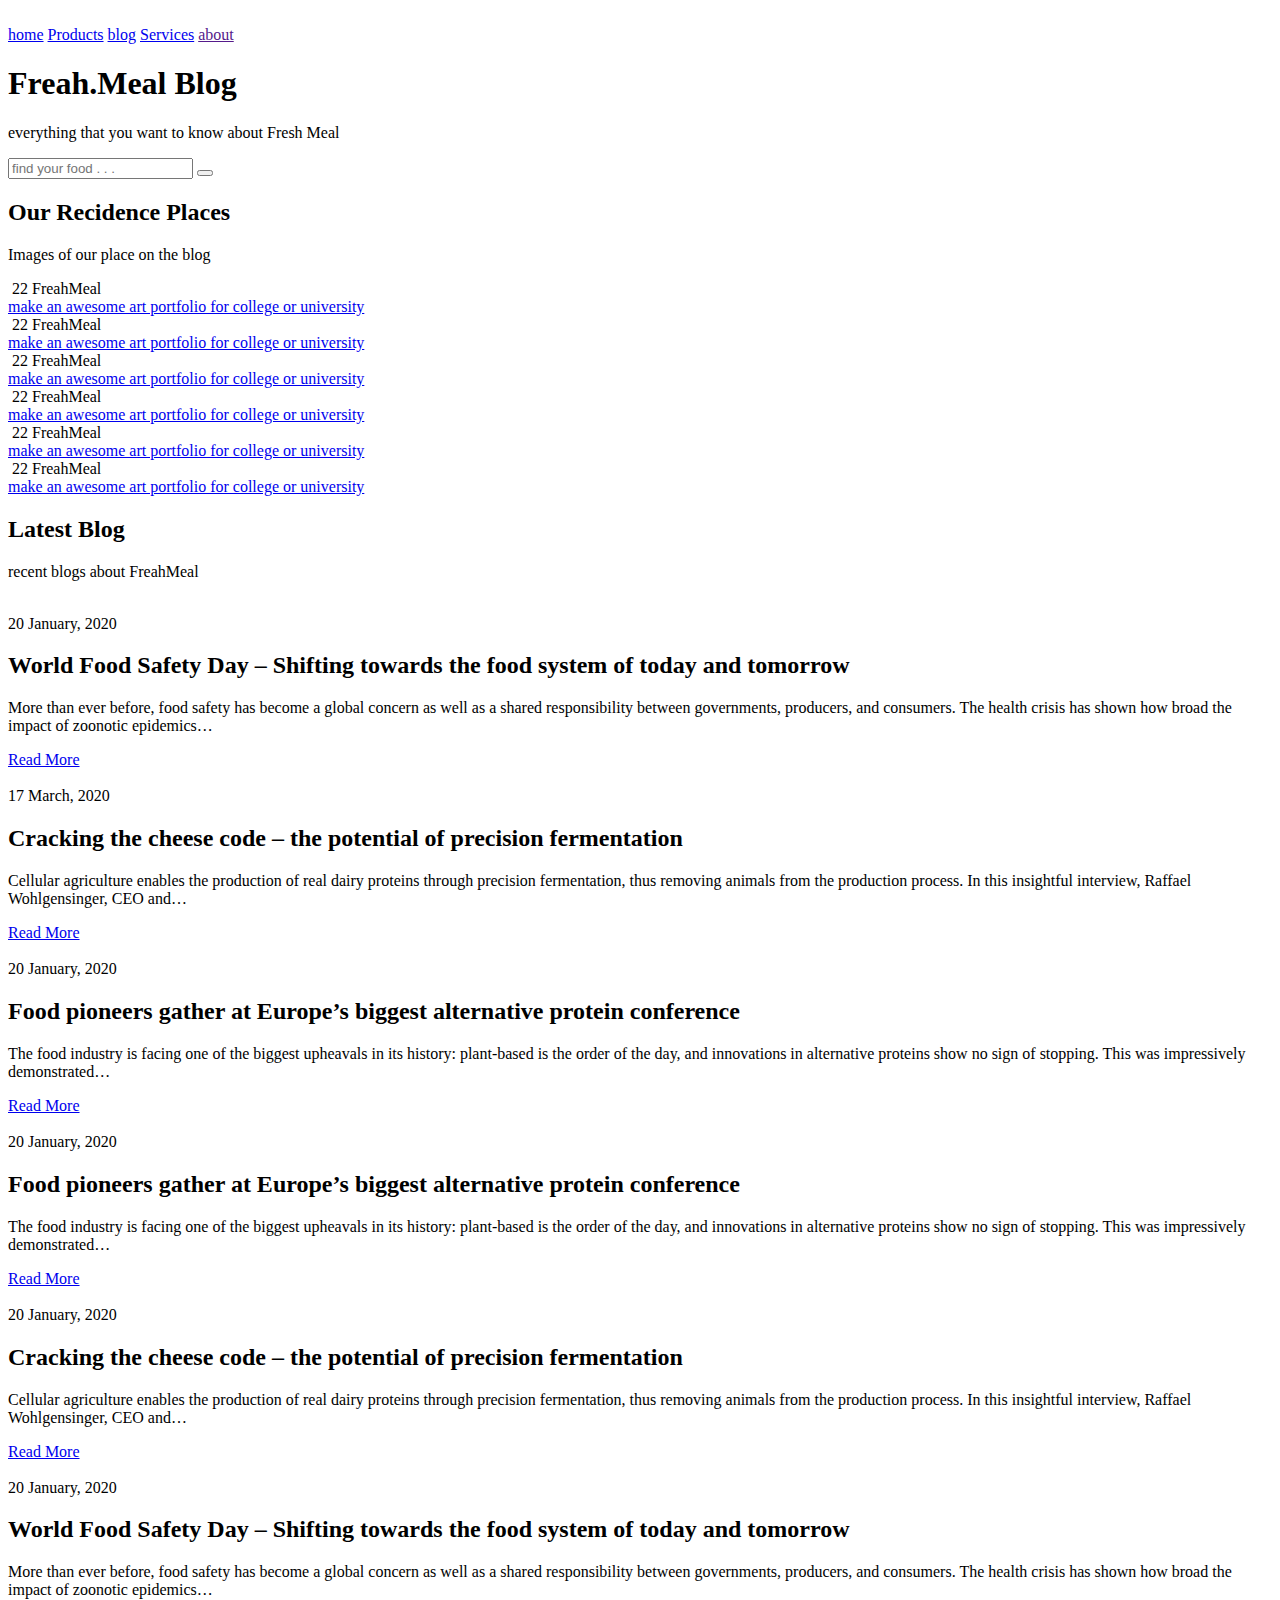
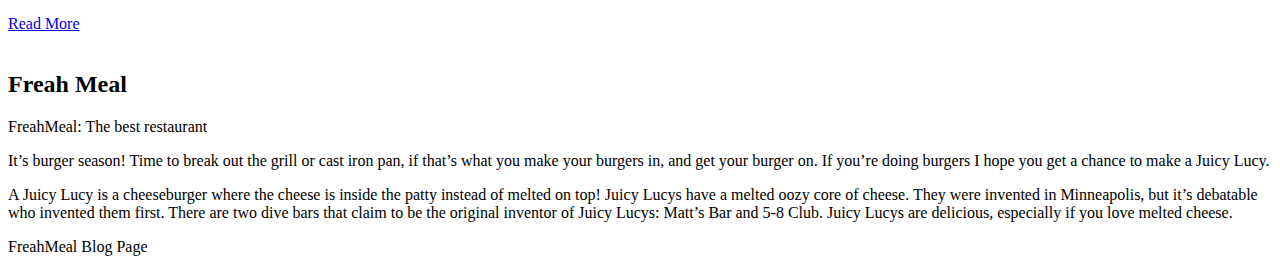
==== blog/index.html @ 732c4c10 "first" ====
<!DOCTYPE html>
<html>

<head>
  <meta charset="utf-8">
  <meta http-equiv="X-UA-Compatible" content="IE=edge">
  <title>FreshMeal Blog</title>
  <meta name="viewport" content="width=device-width, initial-scale=1">
  <!-- Font awesome icon -->
  <link rel="stylesheet" href="https://cdnjs.cloudflare.com/ajax/libs/font-awesome/5.15.1/css/all.min.css"
    integrity="sha512-+4zCK9k+qNFUR5X+cKL9EIR+ZOhtIloNl9GIKS57V1MyNsYpYcUrUeQc9vNfzsWfV28IaLL3i96P9sdNyeRssA=="
    crossorigin="anonymous" />
  <link rel="stylesheet" href="blog/style.css">
</head>

<body>

  <!-- header -->
  <header>
    <nav class="navbar">
      <div class="container">
        <a href="index.html" class="navbar-brand"><img src="icons/logo.svg" alt="" srcset=""></a>
        <div class="navbar-nav">
          <a href="index.html">home</a>
          <a href="Products/index.html">Products</a>
          <a href="blog/index.html">blog</a>
          <a href="sevices/index.html" class="active">Services</a>
          <a href="">about</a>
        </div>
      </div>
    </nav>
    <div class="banner">
      <div class="container">
        <h1 class="banner-title">
          <span>Freah.</span>Meal Blog
        </h1>
        <p>everything that you want to know about Fresh Meal</p>
        <form>
          <input type="text" class="search-input" placeholder="find your food . . .">
          <button type="submit" class="search-btn">
            <i class="fas fa-search"></i>
          </button>
        </form>
      </div>
    </div>
  </header>
  <!-- end of header -->

  <!-- design -->
  <section class="design" id="design">
    <div class="container">
      <div class="title">
        <h2>Our Recidence Places</h2>
        <p>Images of our place on the blog</p>
      </div>

      <div class="design-content">
        <!-- item -->
        <div class="design-item">
          <div class="design-img">
            <img src="Gallery/images/G1 (1)-min.jpg" alt="">
            <span><i class="far fa-heart"></i> 22</span>
            <span>FreahMeal</span>
          </div>
          <div class="design-title">
            <a href="#">make an awesome art portfolio for college or university</a>
          </div>
        </div>
        <!-- end of item -->
        <!-- item -->
        <div class="design-item">
          <div class="design-img">
            <img src="Gallery/images/G1 (2)-min.jpg" alt="">
            <span><i class="far fa-heart"></i> 22</span>
            <span>FreahMeal</span>
          </div>
          <div class="design-title">
            <a href="#">make an awesome art portfolio for college or university</a>
          </div>
        </div>
        <!-- end of item -->
        <!-- item -->
        <div class="design-item">
          <div class="design-img">
            <img src="Gallery/images/G1 (7)-min.jpg" alt="">
            <span><i class="far fa-heart"></i> 22</span>
            <span>FreahMeal</span>
          </div>
          <div class="design-title">
            <a href="#">make an awesome art portfolio for college or university</a>
          </div>
        </div>
        <!-- end of item -->
        <!-- item -->
        <div class="design-item">
          <div class="design-img">
            <img src="Gallery/images/G1 (3)-min.jpg" alt="">
            <span><i class="far fa-heart"></i> 22</span>
            <span>FreahMeal</span>
          </div>
          <div class="design-title">
            <a href="#">make an awesome art portfolio for college or university</a>
          </div>
        </div>
        <!-- end of item -->
        <!-- item -->
        <div class="design-item">
          <div class="design-img">
            <img src="Gallery/images/G1 (4)-min.jpg" alt="">
            <span><i class="far fa-heart"></i> 22</span>
            <span>FreahMeal</span>
          </div>
          <div class="design-title">
            <a href="#">make an awesome art portfolio for college or university</a>
          </div>
        </div>
        <!-- end of item -->
        <!-- item -->
        <div class="design-item">
          <div class="design-img">
            <img src="Gallery/images/G1 (5)-min.jpg" alt="">
            <span><i class="far fa-heart"></i> 22</span>
            <span>FreahMeal</span>
          </div>
          <div class="design-title">
            <a href="#">make an awesome art portfolio for college or university</a>
          </div>
        </div>
        <!-- end of item -->
      </div>
    </div>
  </section>
  <!-- end of design -->


  <!-- blog -->
  <section class="blog" id="blog">
    <div class="container">
      <div class="title">
        <h2>Latest Blog</h2>
        <p>recent blogs about FreahMeal</p>
      </div>
      <div class="blog-content">
        <!-- item -->
        <div class="blog-item">
          <div class="blog-img">
            <img src="blog/images/1 (1).jpg" alt="">
            <span><i class="far fa-heart"></i></span>
          </div>
          <div class="blog-text">
            <span>20 January, 2020</span>
            <h2>World Food Safety Day – Shifting towards the food system of today and tomorrow</h2>
            <p>
              More than ever before, food safety has become a global concern as well as a shared responsibility between governments, producers, and consumers. The health crisis has shown how broad the impact of zoonotic epidemics…</p>
            <a href="#">Read More</a>
          </div>
        </div>
        <!-- end of item -->
        <!-- item -->
        <div class="blog-item">
          <div class="blog-img">
            <img src="blog/images/1 (2).jpg" alt="">
            <span><i class="far fa-heart"></i></span>
          </div>
          <div class="blog-text">
            <span>17 March, 2020</span>
            <h2>Cracking the cheese code – the potential of precision fermentation</h2>
            <p>
              Cellular agriculture enables the production of real dairy proteins through precision fermentation, thus removing animals from the production process. In this insightful interview, Raffael Wohlgensinger, CEO and…</p>
            <a href="#">Read More</a>
          </div>
        </div>
        <!-- end of item -->
        <!-- item -->
        <div class="blog-item">
          <div class="blog-img">
            <img src="blog/images/1 (3).jpg" alt="">
            <span><i class="far fa-heart"></i></span>
          </div>
          <div class="blog-text">
            <span>20 January, 2020</span>
            <h2> Food pioneers gather at Europe’s biggest alternative protein conference</h2>
            <p>
              The food industry is facing one of the biggest upheavals in its history: plant-based is the order of the day, and innovations in alternative proteins show no sign of stopping. This was impressively demonstrated…</p>
            <a href="#">Read More</a>
          </div>
        </div>
        <!-- end of item -->
        <!-- item -->
        <div class="blog-item">
          <div class="blog-img">
            <img src="blog/images/1 (4).jpg" alt="">
            <span><i class="far fa-heart"></i></span>
          </div>
          <div class="blog-text">
            <span>20 January, 2020</span>
            <h2> Food pioneers gather at Europe’s biggest alternative protein conference</h2>
            <p>
              The food industry is facing one of the biggest upheavals in its history: plant-based is the order of the day, and innovations in alternative proteins show no sign of stopping. This was impressively demonstrated…</p>
            <a href="#">Read More</a>
          </div>
        </div>
        <!-- end of item -->
        <!-- item -->
        <div class="blog-item">
          <div class="blog-img">
            <img src="blog/images/1 (5).jpg" alt="">
            <span><i class="far fa-heart"></i></span>
          </div>
          <div class="blog-text">
            <span>20 January, 2020</span>
            <h2>Cracking the cheese code – the potential of precision fermentation</h2>
            <p>
              Cellular agriculture enables the production of real dairy proteins through precision fermentation, thus removing animals from the production process. In this insightful interview, Raffael Wohlgensinger, CEO and…</p>
            <a href="#">Read More</a>
          </div>
        </div>
        <!-- end of item -->
        <!-- item -->
        <div class="blog-item">
          <div class="blog-img">
            <img src="blog/images/1 (6).jpg" alt="">
            <span><i class="far fa-heart"></i></span>
          </div>
          <div class="blog-text">
            <span>20 January, 2020</span>
            <h2>World Food Safety Day – Shifting towards the food system of today and tomorrow</h2>
            <p>
              More than ever before, food safety has become a global concern as well as a shared responsibility between governments, producers, and consumers. The health crisis has shown how broad the impact of zoonotic epidemics…</p>
            <a href="#">Read More</a>
          </div>
        </div>
        <!-- end of item -->
      </div>
    </div>
  </section>
  <!-- end of blog -->

  <!-- about -->
  <section class="about" id="about">
    <div class="container">
      <div class="about-content">
        <div>
          <img src="blog/images/2.jpg" alt="">
        </div>
        <div class="about-text">
          <div class="title">
            <h2>Freah Meal</h2>
            <p>FreahMeal: The best restaurant </p>
          </div>
          <p>It’s burger season! Time to break out the grill or cast iron pan, if that’s what you make your burgers in, and get your burger on. If you’re doing burgers I hope you get a chance to make a Juicy Lucy.</p>
          <p>A Juicy Lucy is a cheeseburger where the cheese is inside the patty instead of melted on top! Juicy Lucys have a melted oozy core of cheese. They were invented in Minneapolis, but it’s debatable who invented them first. There are two dive bars that claim to be the original inventor of Juicy Lucys: Matt’s Bar and 5-8 Club. Juicy Lucys are delicious, especially if you love melted cheese.</p>
        </div>
      </div>
    </div>
  </section>
  <!-- end of about -->

  <!-- footer -->
  <footer>
    <div class="social-links">
      <a href="#"><i class="fab fa-facebook-f"></i></a>
      <a href="#"><i class="fab fa-twitter"></i></a>
      <a href="#"><i class="fab fa-instagram"></i></a>
      <a href="#"><i class="fab fa-pinterest"></i></a>
    </div>
    <span>FreahMeal Blog Page</span>
  </footer>
  <!-- end of footer -->


</body>

</html>
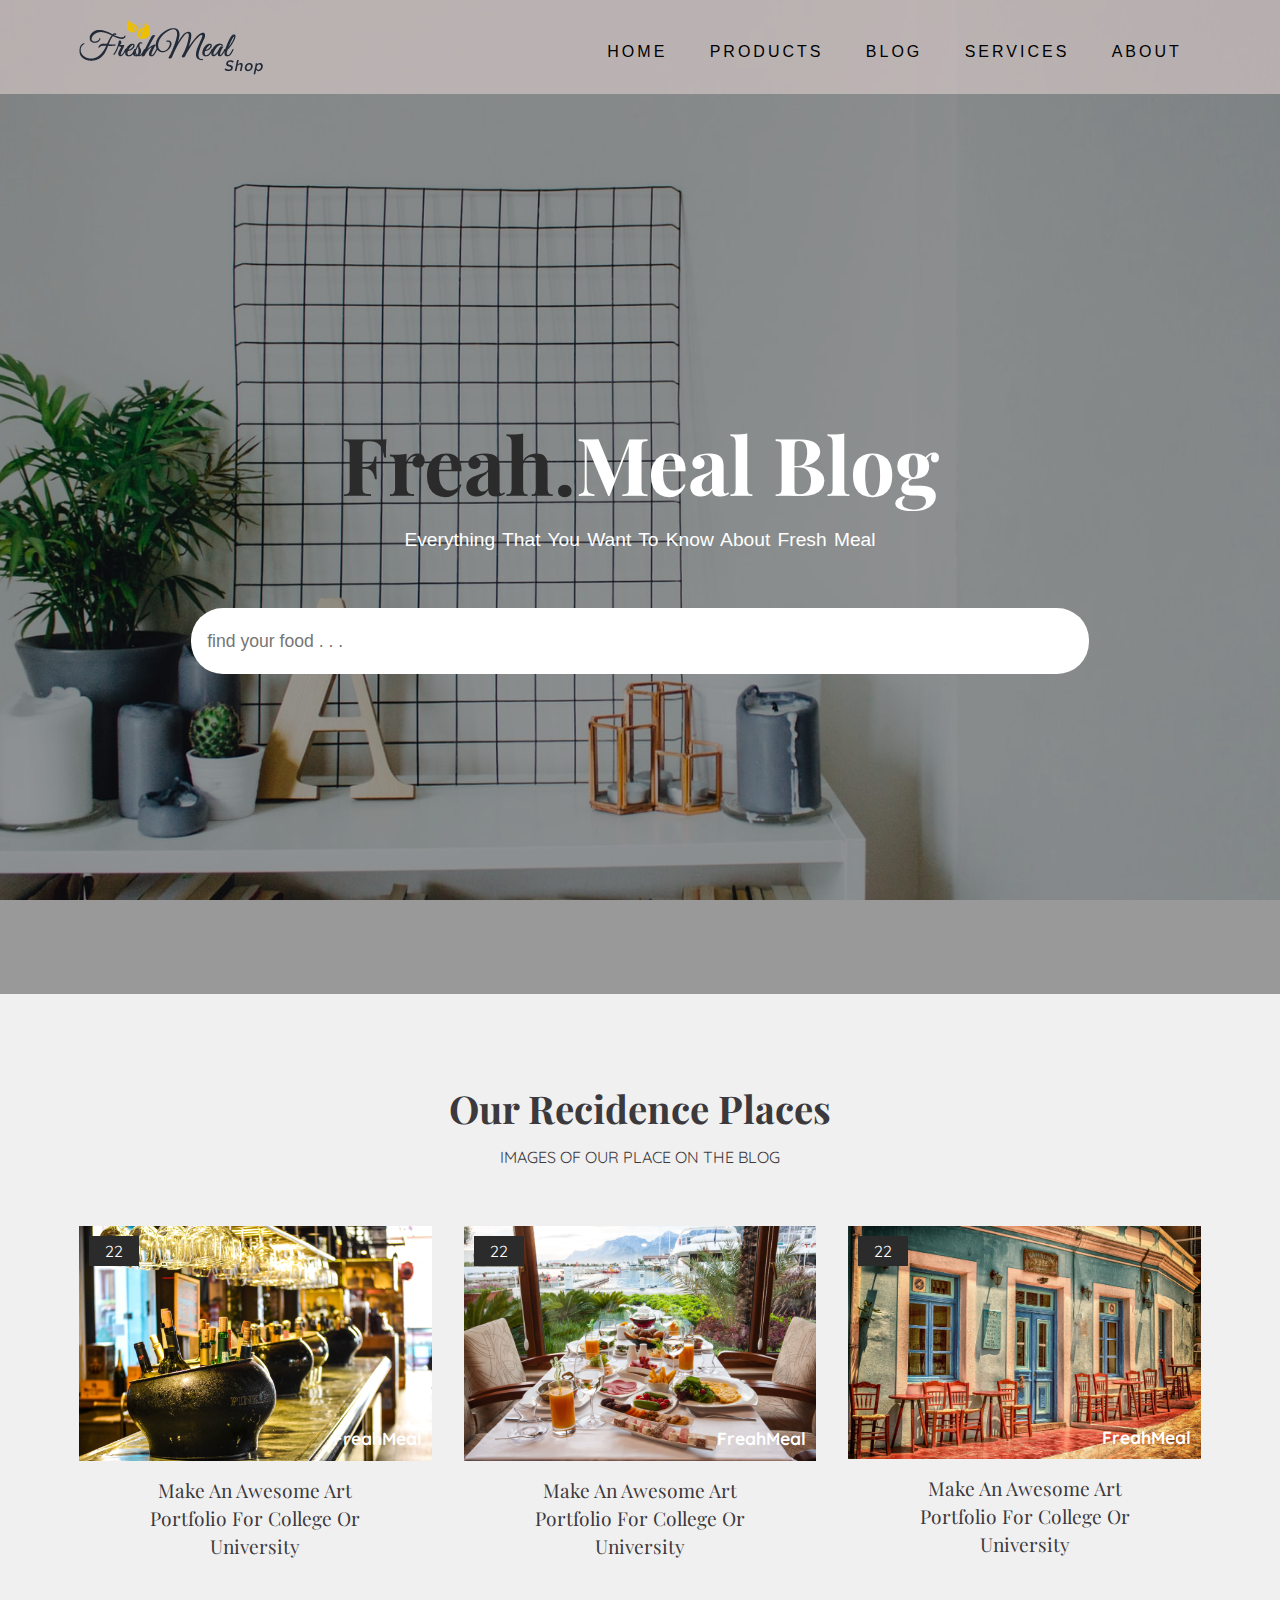
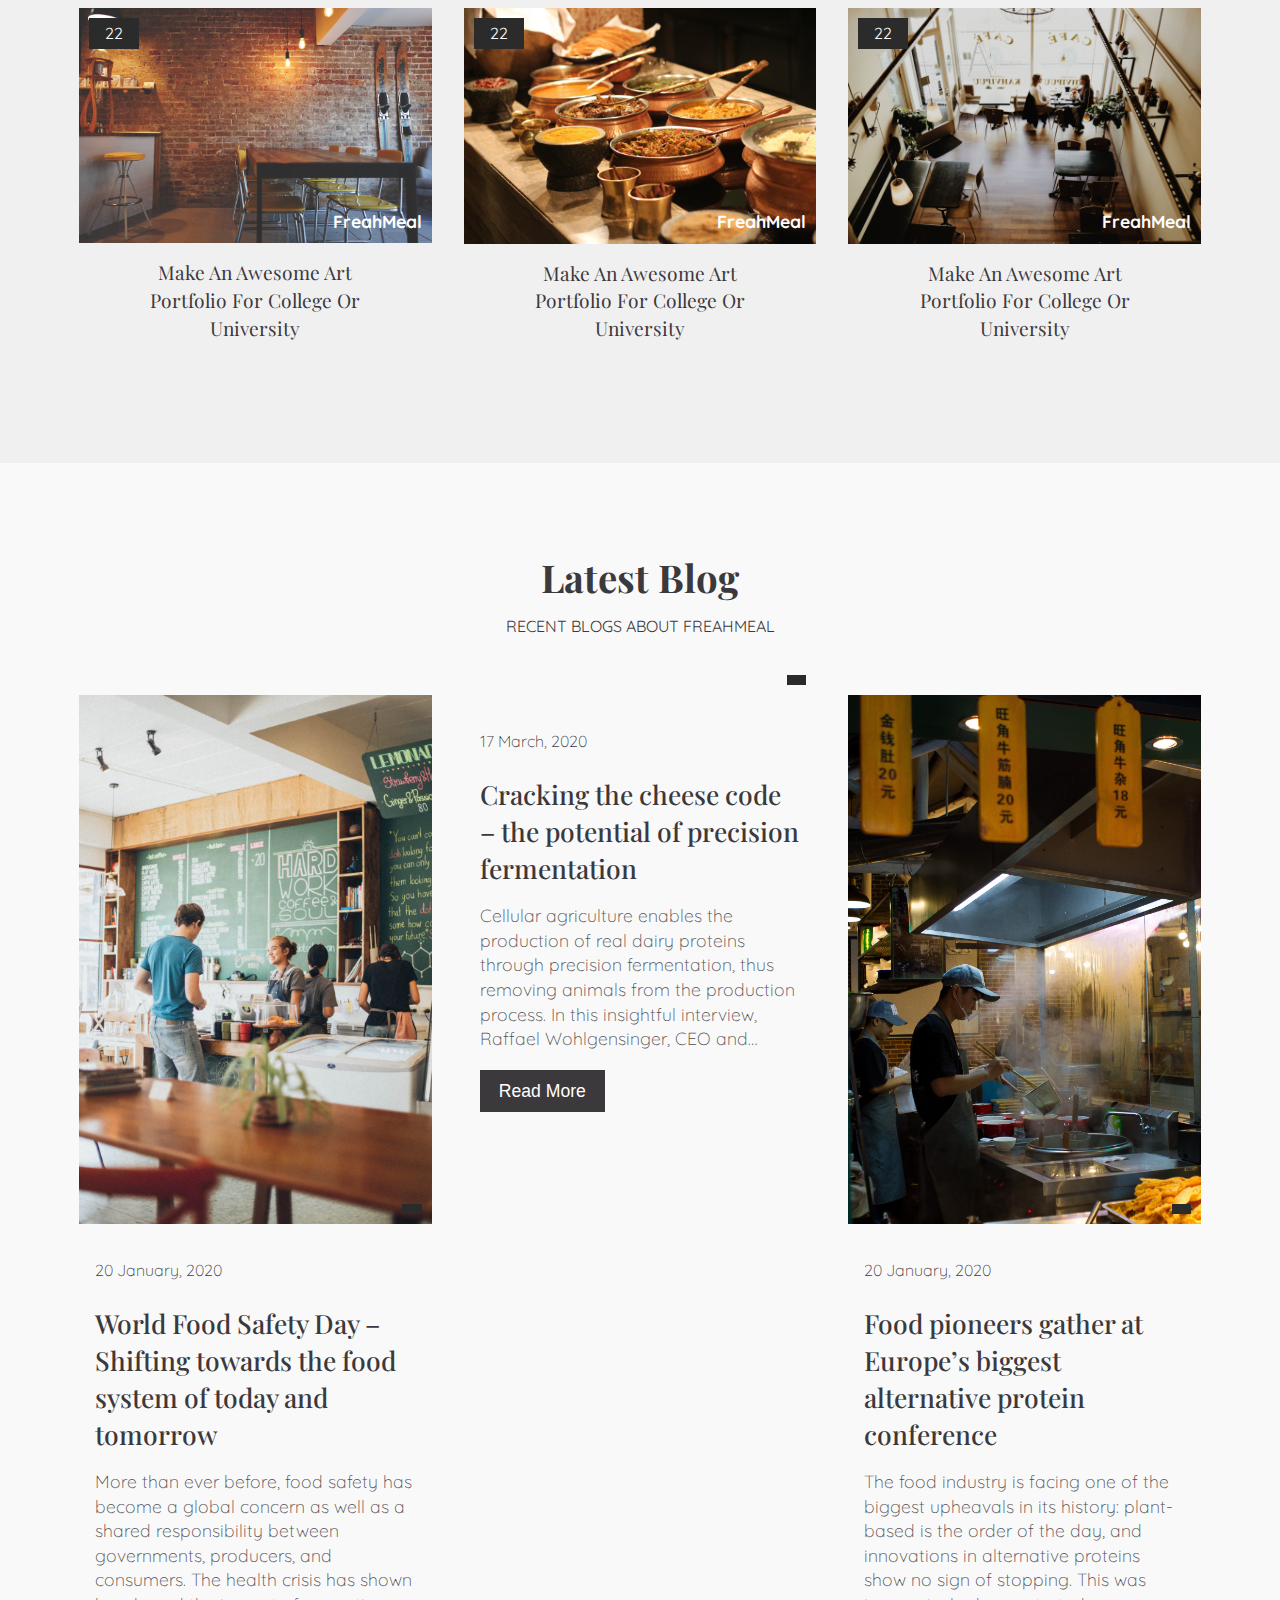
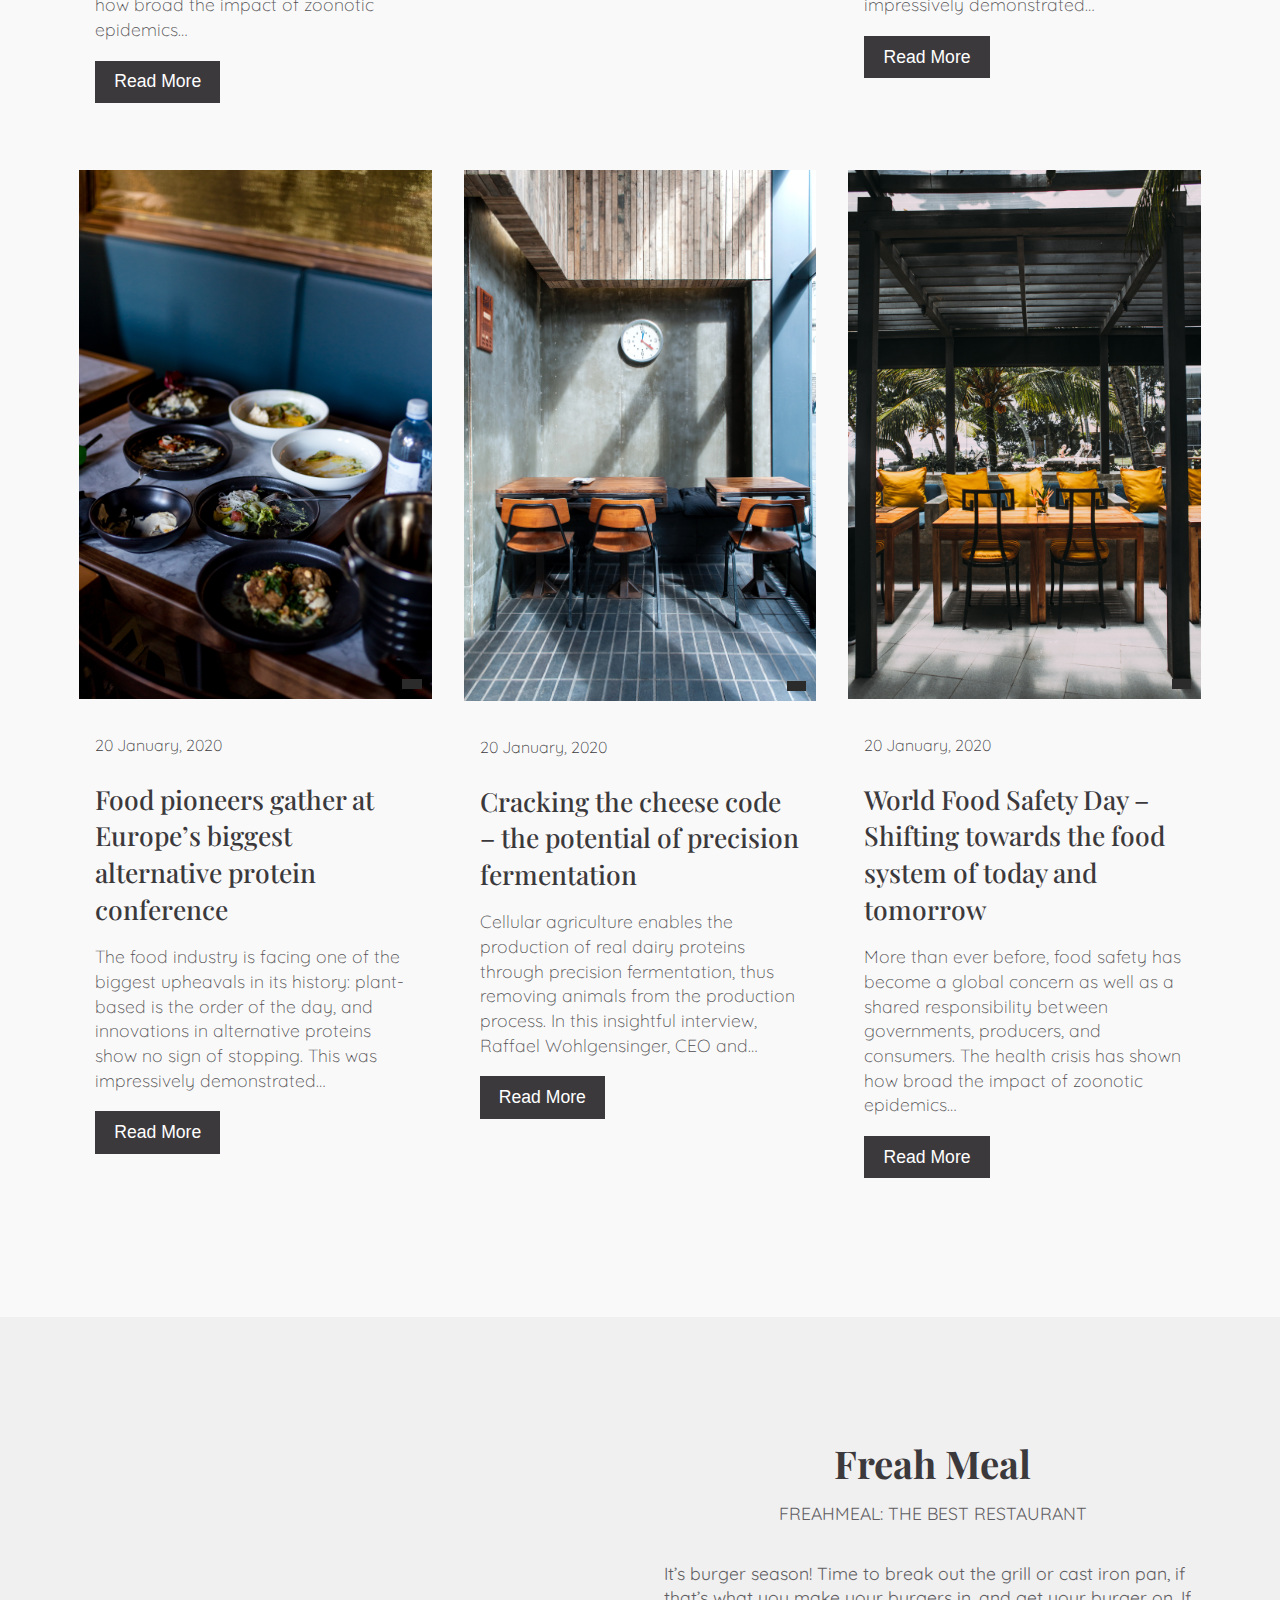
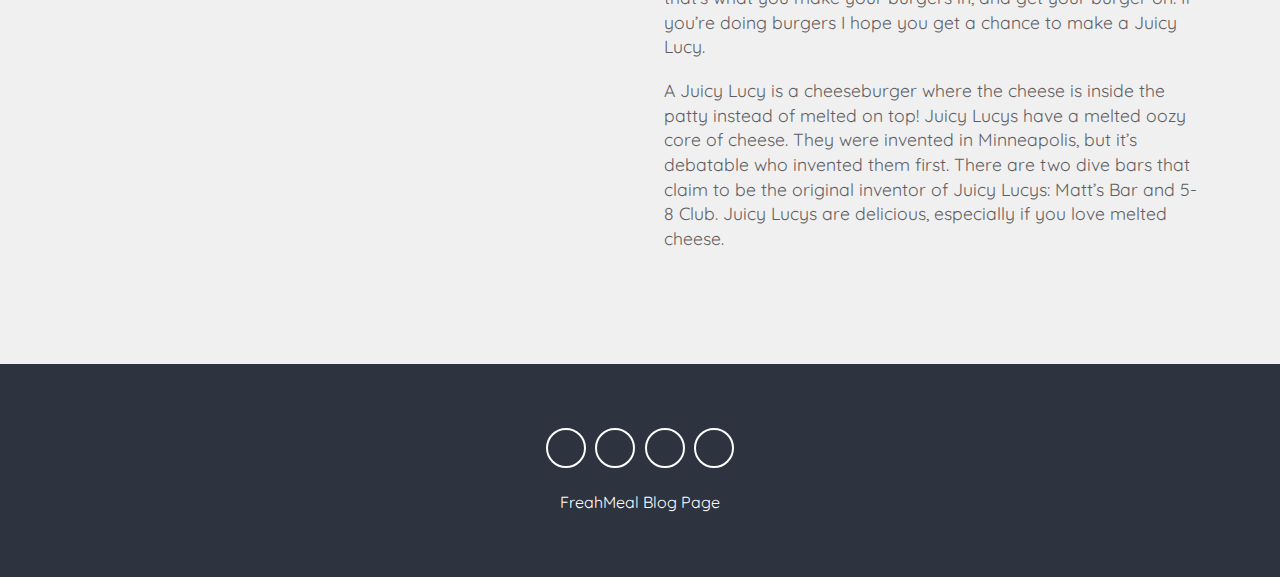
==== commit bedc7ee2: "eddited" ====
--- a/blog/index.html
+++ b/blog/index.html
@@ -10,7 +10,9 @@
   <link rel="stylesheet" href="https://cdnjs.cloudflare.com/ajax/libs/font-awesome/5.15.1/css/all.min.css"
     integrity="sha512-+4zCK9k+qNFUR5X+cKL9EIR+ZOhtIloNl9GIKS57V1MyNsYpYcUrUeQc9vNfzsWfV28IaLL3i96P9sdNyeRssA=="
     crossorigin="anonymous" />
-  <link rel="stylesheet" href="blog/style.css">
+  <link rel="stylesheet" href="/blog/style.css">
+  <link rel="stylesheet" href="/css/STYLE.CSS">
+
 </head>
 
 <body>
@@ -19,12 +21,12 @@
   <header>
     <nav class="navbar">
       <div class="container">
-        <a href="index.html" class="navbar-brand"><img src="icons/logo.svg" alt="" srcset=""></a>
+        <a href="index.html" class="navbar-brand"><img src="/icons/logo.svg" alt="" srcset=""></a>
         <div class="navbar-nav">
-          <a href="index.html">home</a>
-          <a href="Products/index.html">Products</a>
-          <a href="blog/index.html">blog</a>
-          <a href="sevices/index.html" class="active">Services</a>
+          <a href="/index.html">home</a>
+          <a href="/Products/index.html">Products</a>
+          <a href="/blog/index.html">blog</a>
+          <a href="/sevices/index.html" class="active">Services</a>
           <a href="">about</a>
         </div>
       </div>
@@ -58,67 +60,67 @@
         <!-- item -->
         <div class="design-item">
           <div class="design-img">
-            <img src="Gallery/images/G1 (1)-min.jpg" alt="">
-            <span><i class="far fa-heart"></i> 22</span>
-            <span>FreahMeal</span>
-          </div>
-          <div class="design-title">
-            <a href="#">make an awesome art portfolio for college or university</a>
-          </div>
-        </div>
-        <!-- end of item -->
-        <!-- item -->
-        <div class="design-item">
-          <div class="design-img">
-            <img src="Gallery/images/G1 (2)-min.jpg" alt="">
-            <span><i class="far fa-heart"></i> 22</span>
-            <span>FreahMeal</span>
-          </div>
-          <div class="design-title">
-            <a href="#">make an awesome art portfolio for college or university</a>
-          </div>
-        </div>
-        <!-- end of item -->
-        <!-- item -->
-        <div class="design-item">
-          <div class="design-img">
-            <img src="Gallery/images/G1 (7)-min.jpg" alt="">
-            <span><i class="far fa-heart"></i> 22</span>
-            <span>FreahMeal</span>
-          </div>
-          <div class="design-title">
-            <a href="#">make an awesome art portfolio for college or university</a>
-          </div>
-        </div>
-        <!-- end of item -->
-        <!-- item -->
-        <div class="design-item">
-          <div class="design-img">
-            <img src="Gallery/images/G1 (3)-min.jpg" alt="">
-            <span><i class="far fa-heart"></i> 22</span>
-            <span>FreahMeal</span>
-          </div>
-          <div class="design-title">
-            <a href="#">make an awesome art portfolio for college or university</a>
-          </div>
-        </div>
-        <!-- end of item -->
-        <!-- item -->
-        <div class="design-item">
-          <div class="design-img">
-            <img src="Gallery/images/G1 (4)-min.jpg" alt="">
-            <span><i class="far fa-heart"></i> 22</span>
-            <span>FreahMeal</span>
-          </div>
-          <div class="design-title">
-            <a href="#">make an awesome art portfolio for college or university</a>
-          </div>
-        </div>
-        <!-- end of item -->
-        <!-- item -->
-        <div class="design-item">
-          <div class="design-img">
-            <img src="Gallery/images/G1 (5)-min.jpg" alt="">
+            <img src="/Gallery/images/G1 (1)-min.jpg" alt="">
+            <span><i class="far fa-heart"></i> 22</span>
+            <span>FreahMeal</span>
+          </div>
+          <div class="design-title">
+            <a href="#">make an awesome art portfolio for college or university</a>
+          </div>
+        </div>
+        <!-- end of item -->
+        <!-- item -->
+        <div class="design-item">
+          <div class="design-img">
+            <img src="/Gallery/images/G1 (2)-min.jpg" alt="">
+            <span><i class="far fa-heart"></i> 22</span>
+            <span>FreahMeal</span>
+          </div>
+          <div class="design-title">
+            <a href="#">make an awesome art portfolio for college or university</a>
+          </div>
+        </div>
+        <!-- end of item -->
+        <!-- item -->
+        <div class="design-item">
+          <div class="design-img">
+            <img src="/Gallery/images/G1 (7)-min.jpg" alt="">
+            <span><i class="far fa-heart"></i> 22</span>
+            <span>FreahMeal</span>
+          </div>
+          <div class="design-title">
+            <a href="#">make an awesome art portfolio for college or university</a>
+          </div>
+        </div>
+        <!-- end of item -->
+        <!-- item -->
+        <div class="design-item">
+          <div class="design-img">
+            <img src="/Gallery/images/G1 (3)-min.jpg" alt="">
+            <span><i class="far fa-heart"></i> 22</span>
+            <span>FreahMeal</span>
+          </div>
+          <div class="design-title">
+            <a href="#">make an awesome art portfolio for college or university</a>
+          </div>
+        </div>
+        <!-- end of item -->
+        <!-- item -->
+        <div class="design-item">
+          <div class="design-img">
+            <img src="/Gallery/images/G1 (4)-min.jpg" alt="">
+            <span><i class="far fa-heart"></i> 22</span>
+            <span>FreahMeal</span>
+          </div>
+          <div class="design-title">
+            <a href="#">make an awesome art portfolio for college or university</a>
+          </div>
+        </div>
+        <!-- end of item -->
+        <!-- item -->
+        <div class="design-item">
+          <div class="design-img">
+            <img src="/Gallery/images/G1 (5)-min.jpg" alt="">
             <span><i class="far fa-heart"></i> 22</span>
             <span>FreahMeal</span>
           </div>
@@ -144,7 +146,7 @@
         <!-- item -->
         <div class="blog-item">
           <div class="blog-img">
-            <img src="blog/images/1 (1).jpg" alt="">
+            <img src="/blog/images/1 (1).jpg" alt="">
             <span><i class="far fa-heart"></i></span>
           </div>
           <div class="blog-text">
@@ -159,7 +161,7 @@
         <!-- item -->
         <div class="blog-item">
           <div class="blog-img">
-            <img src="blog/images/1 (2).jpg" alt="">
+            <img src="/blog/images/1 (2).jpg" alt="">
             <span><i class="far fa-heart"></i></span>
           </div>
           <div class="blog-text">
@@ -174,7 +176,7 @@
         <!-- item -->
         <div class="blog-item">
           <div class="blog-img">
-            <img src="blog/images/1 (3).jpg" alt="">
+            <img src="/blog/images/1 (3).jpg" alt="">
             <span><i class="far fa-heart"></i></span>
           </div>
           <div class="blog-text">
@@ -189,7 +191,7 @@
         <!-- item -->
         <div class="blog-item">
           <div class="blog-img">
-            <img src="blog/images/1 (4).jpg" alt="">
+            <img src="/blog/images/1 (4).jpg" alt="">
             <span><i class="far fa-heart"></i></span>
           </div>
           <div class="blog-text">
@@ -204,7 +206,7 @@
         <!-- item -->
         <div class="blog-item">
           <div class="blog-img">
-            <img src="blog/images/1 (5).jpg" alt="">
+            <img src="/blog/images/1 (5).jpg" alt="">
             <span><i class="far fa-heart"></i></span>
           </div>
           <div class="blog-text">
@@ -219,7 +221,7 @@
         <!-- item -->
         <div class="blog-item">
           <div class="blog-img">
-            <img src="blog/images/1 (6).jpg" alt="">
+            <img src="/blog/images/1 (6).jpg" alt="">
             <span><i class="far fa-heart"></i></span>
           </div>
           <div class="blog-text">
@@ -241,7 +243,7 @@
     <div class="container">
       <div class="about-content">
         <div>
-          <img src="blog/images/2.jpg" alt="">
+          <img src="/blog/images/2.jpg" alt="">
         </div>
         <div class="about-text">
           <div class="title">
--- a/blog/style.css
+++ b/blog/style.css
@@ -0,0 +1,360 @@
+@import url('https://fonts.googleapis.com/css2?family=Playfair+Display:wght@500;600;700;800;900&family=Quicksand:wght@300;400;500;600;700&display=swap');
+
+:root{  
+    --Playfair: 'Playfair Display', serif;
+    --Quicksand: 'Quicksand', sans-serif;
+    --Roboto: 'Roboto', sans-serif;
+    --dark: #3c393d;
+    --exDark: #2b2b2b;
+}
+*{
+    padding: 0;
+    margin: 0;
+    font-family: var(--Quicksand);
+}
+body{
+    line-height: 1.4;
+    color: var(--dark);
+}
+img{
+    width: 100%;
+    display: block;
+}
+.container{
+    max-width: 1320px;
+    margin: 0 auto;
+    padding: 0 1.2rem;
+}
+
+/* header */
+header{
+    min-height: 100vh;
+    background: linear-gradient(rgba(0, 0, 0, 0.4), rgba(0, 0, 0, 0.4)), url(images/banner-bg.jpg) center/cover no-repeat fixed;
+    display: flex;
+    flex-direction: column;
+    justify-content: stretch;
+}
+.navbar{
+    background: rgba(221, 205, 205, 0.6);
+    padding: 1.2rem;
+    
+}
+.navbar-brand{
+    color: #fff;
+    font-size: 2rem;
+    display: block;
+    text-align: center;
+   
+}
+.navbar-nav{
+    padding: 0.8rem 0 0.2rem 0;
+    text-align: center;
+}
+.navbar-nav a{
+    text-transform: uppercase;
+    font-family: var(--Roboto);
+    font-weight: 500;
+    color: rgb(0, 0, 0);
+    text-decoration: none;
+    display: inline-block;
+    padding: 0.4rem 0.1rem;
+    letter-spacing: 3px;
+    
+}
+.navbar-nav a:hover{
+    opacity: 0.7;
+}
+.banner{
+    /* flex: 1; */
+    height: 100vh;
+    display: flex;
+    align-items: center;
+    justify-content: center;
+    text-align: center;
+    color: #fff;
+}
+.banner-title{
+    font-size: 3rem;
+    font-family: var(--Playfair);
+    line-height: 1.2;
+}
+.banner-title span{
+    font-family: var(--Playfair);
+    color: var(--exDark);
+}
+.banner p{
+    padding: 1rem 0 2rem 0;
+    font-size: 1.2rem;
+    text-transform: capitalize;
+    font-family: var(--Roboto);
+    font-weight: 300;
+    word-spacing: 2px;
+}
+.banner form{
+    background: #fff;
+    border-radius: 2rem;
+    padding: 0.6rem 1rem;
+    display: flex;
+    justify-content: space-between;
+}
+.search-input{
+    font-family: var(--Roboto);
+    font-size: 1.1rem;
+    width: 100%;
+    outline: 0;
+    padding: 0.6rem 0;
+    border: none;
+}
+/* .search-input::placeholder{
+    text-transform: capitalize;
+} */
+.search-btn{
+    width: 40px;
+    font-size: 1.1rem;
+    color: var(--dark);
+    border: none;
+    background: transparent;
+    outline: 0;
+    cursor: pointer;
+}
+
+/* design */
+.design{
+    padding: 4.5rem 0;
+}
+.title{
+    text-align: center;
+    padding: 1rem 0;
+}
+.title h2{
+    font-family: var(--Playfair);
+    font-size: 2.4rem;
+}
+.title p{
+    text-transform: uppercase;
+    padding: 0.6rem 0;
+}
+.design-content{
+    margin: 2rem 0;
+}
+.design-item{
+    cursor: pointer;
+    margin: 1.5rem 0;
+}
+.design-img{
+    position: relative;
+    overflow: hidden;
+}
+/* .design-img::after{
+    position: absolute;
+    content: "";
+    top: 0;
+    left: 0;
+    width: 100%;
+    height: 100%;
+    background: rgba(0, 0, 0, 0.3);
+} */
+.design-img img{
+    transition:  all 0.5s ease;
+}
+.design-item:hover img{
+    transform: scale(1.2);
+}
+.design-img span:first-of-type{
+    position: absolute;
+    z-index: 1;
+    top: 10px;
+    left: 10px;
+    background: var(--exDark);
+    color: #fff;
+    padding: 0.25rem 1rem;
+}
+.design-img span:last-of-type{
+    position: absolute;
+    z-index: 1;
+    bottom: 10px;
+    right: 10px;
+    color: #fff;
+    font-weight: 700;
+    font-size: 1.1rem;
+}
+.design-title{
+    padding: 1rem;
+    font-size: 1.2rem;
+    text-align: center;
+    width: 70%;
+    margin: 0 auto;
+}
+.design-title a{
+    color: var(--dark);
+    text-decoration: none;
+    text-transform: capitalize;
+    font-family: var(--Playfair);
+}
+
+/* blog */
+.blog{
+    background: #f9f9f9;
+    padding: 4.5rem 0;
+}
+.blog-content{
+    margin: 2rem 0;
+}
+.blog-img{
+    position: relative;
+}
+.blog-img span{
+    position: absolute;
+    bottom: 10px;
+    right: 10px;
+    background: var(--exDark);
+    color: #fff;
+    font-size: 1.4rem;
+    padding: 0.3rem 0.6rem;
+}
+.blog-text{
+    margin: 2.2rem 0;
+    padding: 0 1rem;
+}
+.blog-text span{
+    font-weight: 300;
+    display: block;
+    padding-bottom: 0.5rem;
+}
+.blog-text h2{
+    font-family: var(--Playfair);
+    padding: 1rem 0;
+    font-size: 1.65rem;
+    font-weight: 500;
+}
+.blog-text p{
+    font-weight: 300;
+    font-size: 1.1rem;
+    opacity: 0.9;
+    padding-bottom: 1.2rem;
+}
+.blog-text a{
+    font-family: var(--Roboto);
+    font-size: 1.1rem;
+    text-decoration: none;
+    color: var(--dark);
+    display: inline-block;
+    background: var(--dark);
+    color: #fff;
+    padding: 0.55rem 1.2rem;
+    transition: all 0.5s ease;
+}
+.blog-text a:hover{
+    background: var(--exDark);
+}
+
+/* about */
+.about{
+    padding: 4.5rem 0;
+}
+.about-text{
+    margin: 2rem 0;
+}
+.about-text p{
+    font-size: 1.1rem;
+    padding: 0.6rem 0;
+    opacity: 0.8;
+}
+
+/* footer */
+footer{
+    background: var(--exDark);
+    color: #fff;
+    text-align: center;
+    padding: 2rem 0;
+}
+.social-links{
+    display: flex;
+    justify-content: center;
+    margin-bottom: 1.4rem;
+}
+.social-links a{
+    border: 2px solid #fff;
+    color: #fff;
+    display: block;
+    width: 40px;
+    height: 40px;
+    display: flex;
+    justify-content: center;
+    align-items: center;
+    border-radius: 50%;
+    text-decoration: none;
+    margin: 0 0.3rem;
+    transition: all 0.5s ease;
+}
+
+.social-links a:hover{
+    background: #fff;
+    color: var(--exDark);
+}
+.footer span{
+    margin-top: 1rem;
+    display: block;
+    font-family: var(--Playfair);
+    letter-spacing: 2px;
+}
+
+/* Media Queries */
+@media screen and (min-width: 540px){
+    .navbar-nav a{
+        padding-right: 1.2rem;
+        padding-left: 1.2rem;
+    }
+    .banner-title{
+        font-size: 5rem;
+    }
+    .banner form{
+        margin-top: 1.4rem;
+        width: 80%;
+        margin-left: auto;
+        margin-right: auto;
+    }
+}
+
+
+@media screen and (min-width: 768px){
+    .navbar .container{
+        display: flex;
+        align-items: center;
+        justify-content: space-between;
+    }
+    .search-input{
+        padding: 0.8rem 0;
+    }
+    .design-content{
+        display: grid;
+        grid-template-columns: repeat(2, 1fr);
+        grid-gap: 2rem;
+    }
+    .design-item{
+        margin: 0;
+    }
+    .blog-content{
+        display: grid;
+        grid-template-columns: repeat(2, 1fr);
+        gap: 2rem;
+    }
+}
+
+@media screen and (min-width: 992px){
+    .blog-content{
+        grid-template-columns: repeat(3, 1fr);
+    }
+    .about-content{
+        display: grid;
+        grid-template-columns: repeat(2, 1fr);
+        column-gap: 3rem;
+        align-items: center;
+    }
+}
+
+@media screen and (min-width: 1200px){
+    .design-content{
+        grid-template-columns: repeat(3, 1fr);
+    }
+}--- a/css/STYLE.CSS
+++ b/css/STYLE.CSS
@@ -0,0 +1,677 @@
+@font-face {
+    font-family: Raleway-regular;
+    src: url(../fonts/Raleway-Regular.ttf);
+}
+@font-face {
+    font-family: Raleway-Medium;
+    src: url(../fonts/Raleway-Medium.ttf);
+}
+@font-face {
+    font-family: Raleway-bold;
+    src: url(../fonts/Raleway-Bold.ttf);
+}
+@font-face {
+    font-family: Raleway-extrabold;
+    src: url(../fonts/Raleway-ExtraBold.ttf);
+}
+@font-face {
+    font-family: Raleway-semibold;
+    src: url(../fonts/Raleway-SemiBold.ttf);
+}
+@font-face {
+    font-family: Raleway-black;
+    src: url(../fonts/Raleway-black.ttf);
+}
+
+body{
+    -webkit-font-smoothing: antialiased;
+   /* font-smooth: antialiased; */
+   /* height: auto; */
+   font-family: "Raleway-regular";
+}
+/* color variable */
+
+:root{
+    --primary:#EEBF00;
+    --secondary:#232B38;
+    --ternary:#6C6C6C;
+    --danger:#FE4545;
+    --pure:#FEFEFE;
+    --light:#F0F0F0;
+    --heaven:#FFFFFF;
+    --footer:#2D333F;
+}
+*{
+    margin: 0;
+    padding: 0;
+    box-sizing: border-box;
+}
+.container{
+    width: 100%;
+    padding: 0 15px;
+    margin: 0 auto; 
+
+}
+
+@media (min-width:576px){
+    
+    .container{
+        max-width:540px;
+
+    }
+}
+@media (min-width: 768px) {
+    .container {
+      max-width: 720px;
+    }
+  }
+  
+  @media (min-width: 992px) {
+    .container {
+      max-width: 960px;
+    }
+  }
+  
+  @media (min-width: 1200px) {
+    .container {
+      max-width: 1152px;
+    }
+  }
+
+  header.topbar{
+      background: var(--secondary);
+      color:var(--pure);
+      font-family: "Raleway-SemiBold";
+      padding: 0.75rem 0;
+      
+
+  }
+  header.topbar .icons a{
+    margin-right: 0.6rem;
+  }
+  header.topbar .auth .divider{
+      padding: 0 1rem;
+  }
+  header.topbar .auth > div a{
+      color: var(--pure);
+      text-decoration: none;
+     
+  }
+  header.topbar .auth > div img{
+      margin-right: 0.35rem;
+  }
+  
+  header.topbar .container .auth{
+      display: flex;
+
+  }
+  .flex{
+    display: flex;
+  }
+  .justify-between{
+    justify-content: space-between;
+}
+.item-center{
+      align-items: center;
+
+  }
+  nav .top .contact h5,  nav .top .time h5{
+      font-family: "Raleway-black";
+      margin-bottom: 0.25rem;
+  }
+  nav .top .contact h6, nav .top .time h6{
+      font-family: "Raleway-Medium";
+     letter-spacing: 0.055rem;
+     font-size: 0.75rem;
+     font-size: var(--ternary);
+  }
+  nav .top .contact img,nav .top .time img{
+      margin-right: 1rem;
+  }
+  nav .top{
+      padding: 1.5rem 0;
+  }
+  .justify-center{
+      justify-content: center;
+  }
+  nav .navbar a{ 
+      text-decoration: none;
+      color: var(--secondary);
+      font-family:"Raleway-semibold";
+      font-size: 1rem;
+      padding: 1rem 1.5rem;
+      transition: all.3s ease;
+  }
+  nav .navbar a.active{
+      background-color: var(--primary);
+      text-emphasis-color: var(--pure);
+  }
+
+  nav .navbar a:hover{
+    background-color: var(--primary);
+    text-emphasis-color: var(--pure);
+  }
+  .magic-shadow{
+      position: relative;
+      background: var(--heaven);
+  }
+  .magic-shadow-sm{
+      position: relative;
+      background: var(--heaven);
+  }
+  .magic-shadow::after{
+      content: "";
+      display: block;
+      width: 100%;
+      height: 69px;
+      /* transform: translateX(-50%); */
+      background-image: url(../icons/shadow.svg);
+      background-repeat: no-repeat;
+      background-position: center;
+      position: absolute;
+      bottom: -20px; 
+      z-index: -1;
+    }
+  .magic-shadow-sm::after{
+      content: "";
+      display: block;
+      width: 100%;
+      height: 69px;
+      left: 50%;
+      transform: translateX(-50%);
+      background-image: url(../icons/shadow-sm.svg);
+      background-repeat: no-repeat;
+      background-position: center;
+      position: absolute;
+      bottom: -22px; 
+      z-index: -1;
+    }
+    .hero{
+        height: 600px;
+        display: flex;
+        align-items: center;
+    background-image: url(/images/hero.png);
+    background-position: 0% 0%;
+    background-repeat: no-repeat;
+    overflow: hidden;
+
+  }
+  .hero .container{
+      position: relative;
+  }
+  .hero .welcome span{
+      font-family: "Raleway-bold";
+      color: var(--secondary);
+      margin: 0.75rem;
+  }
+  .hero .welcome{
+      margin: 0.25rem;
+  }
+  .hero h1{
+    font-family: "Raleway-extrabold";
+    color: var(--secondary);
+    font-size: 2.5rem;
+    margin-bottom:0.75rem ;
+  }
+  .hero h1 span{
+      color: var(--primary);
+  }
+  .hero p{
+      font-family: "raleway-medium";
+      width: 50%;
+      line-height: 1.5;
+      margin-bottom: 1rem;
+  }
+  .btn{
+      padding: 0.75rem 0.75rem;
+      border-radius: 4px;
+      border: 1px solid transparent;
+      line-height: 0.8;
+      font-size: 1.2rem;
+      cursor:pointer;
+      transition: all .03s ease;
+
+  }
+  .btn-primary{
+      background: var(--primary);
+      color: var(--heaven);
+  }
+  .btn-primary:hover{
+      background: var(--heaven);
+      color: var(--primary);
+      border: 1px solid var(--primary);
+  }
+  .btn-secondary{
+      background: var(--secondary);
+      color: var(--heaven);
+  }
+  .btn-secondary:hover{
+      background: var(--heaven);
+      color: var(--secondary);
+      border: 1px solid var(--secondary);
+  }
+  .hero button:first-child{
+      margin-right: 0.50rem;
+  }
+  .hero .hero-image{
+      position: absolute;
+      top: -40px;
+      right: 40px;
+  }
+  section{
+      padding: 4rem 0rem;
+      background:var(--light) ;
+  }
+  .section-heading{
+      font-family: "raleway-bold";
+      text-align: center;
+      position: relative;
+      margin-bottom: 6rem;
+  }
+  .section-heading::after{
+      content: "";
+      display: block;
+      width: 100%;
+      height: 30px;
+      background: url(/icons/hr.svg);
+      background-repeat: no-repeat;
+      background-position: center;
+      position: absolute;
+      bottom: -40px;
+  }
+ .top-products .food-slider .food-card{
+      background: var(--heaven);
+      padding: 1.5rem 0;
+      border-radius: 4px;
+  }
+  .top-products .food-slider .food-card .product-image img{
+      width: 80%;
+      height: 200px;
+      object-fit: contain;
+      padding-bottom: 1rem;
+  }
+  hr{
+      border: 1px solid var(--light)  ;
+      opacity: 0.8;
+      margin: 1rem 0;
+
+  }
+  section.top-products .food-slider .food-card h2{
+      font-family: "Raleway-bold";
+        font-size: 1.3rem;
+        margin-bottom: 0.25rem;
+    }
+    .text-center{
+        text-align: center;
+    }
+    section.top-products .food-slider .food-card .stars img{
+        margin-right: 0.25rem;
+        margin-bottom: 0.5rem;
+    }
+    section.top-products .food-slider .food-card .price{
+        font-family: "Raleway-medium";
+        color: var(--danger);
+        margin-bottom: 1rem;
+    }
+    section.top-products .food-slider .food-card button{
+        font-family: "Raleway-medium";
+        color: var(--secondary);
+        background: var(--heaven);
+        border: 2px solid var(--primary);
+        border-radius: 4px;
+        align-items: center;
+        width: 50%;
+        font-size: 1rem;
+        cursor: pointer;
+        transition: all .3s ease;
+
+    }
+    .food-slider .food-card button img{
+        background: var(--primary);
+        padding: 0.5rem;
+        height: 32px;
+        margin-right: 1.2rem;
+    }
+    section.top-products .food-slider .food-card button:hover{
+        background: var(--primary);
+        color: var(--heaven);
+    }
+.slick-slide{
+    margin: 0 27px;
+}
+.slick-list{
+    margin: 0 -27px;
+}
+.top-products .slider-btn{
+    width: 30px;
+    height: 30px;
+    border: none;
+    background: var(--primary);
+    border-radius: 4px;
+    cursor: pointer;
+    outline: none;
+}
+.top-products .prev-btn{
+    position:absolute;
+    top: 40%;
+    left:-3rem;
+    z-index: 1;
+    
+}
+.top-products .next-btn{
+    position:absolute;
+    top: 40%;
+    right:-3rem;
+    z-index: 1;
+    
+}
+.top-products .slider{
+    position: relative;
+}
+.top-products .btn-wrapper{
+    margin-top: 2rem;
+}
+.slick-track{
+    padding: 1rem 0;
+}
+.about-meal img{
+    width: 85%;
+}
+.flex-1{
+    flex: 1;
+}
+.about-meal h2{
+    font-family: "Raleway-bold";
+    font-size: 1.4rem;
+    color: var(--secondary);
+    margin-bottom: 2rem;
+    line-height: 1.3rem;
+}
+.about-meal p{
+    line-height: 1.7rem;
+    margin-bottom: 4rem;
+
+}
+section.our-services{
+    background:var(--light);
+    z-index: 0;
+    position: relative;
+}
+section.our-services .service-card{
+    background: var(--heaven);
+    text-align: center;
+    padding: 4rem;
+    position: relative;
+    border-radius: 4px;
+    margin-right: 2rem;
+}
+section.our-services .service-card .icons{
+    position: absolute;
+    top: -40px;
+    left: 50%;
+    transform: translateX(-50%);
+}
+section.our-services .service-card h2{
+    font-family: "Raleway-bold";
+    font-size: 1.3rem;
+    margin-bottom: 1rem;
+}
+section.our-services .service-card p{
+    line-height: 1.6rem;
+    margin-bottom: 1rem;
+}
+.card-wrapper{
+    margin-right: -2rem;
+    margin-top: 8rem;
+}
+.text-primary{
+    color: var(--primary);
+}
+.big-deal .timer{
+    display: flex;
+    align-items: center;
+    justify-content: center;
+    margin-right: -2rem;
+    margin-bottom: 2rem;
+
+}
+.big-deal .timer div{
+    margin-right: 2rem;
+    background: var(--primary);
+    width: 150px;
+    height: 150px;
+    border-radius: 4px;
+    display: flex;
+    flex-direction: column;
+    align-items: center;
+    justify-content: center;
+}
+.big-deal .timer div span:first-child{
+    font-family: "Raleway-semibold";
+    font-size: 2.5rem;
+    color: var(--heaven);
+    margin-bottom: 0.05rem;
+}
+.big-deal .timer div span:last-child{
+    font-family: "Raleway-mediumbold";
+    /* font-size: 2.5rem; */
+    color: var(--heaven);
+    /* margin-bottom: 0.05rem; */
+}
+.big-deal{
+    background: linear-gradient(
+        rgba(35,43,56,0.9),
+        rgba(35,43,56,0.9)
+    ),url(/images/food-table.jpg);
+    background-size: cover;
+    background-repeat: no-repeat;
+    background-position: center;
+    background-attachment: fixed;
+}
+.text-pure{
+    color: var(--pure);
+}
+.latest-news .article-wrapper .card img{
+    width: 100%;
+
+}
+.section.latest-news{
+    background: var(--light);
+    position: relative;
+    z-index: 0;
+}
+.latest-news .article-wrapper{
+    display: flex;
+    margin-right: -2rem;
+
+}
+.latest-news .article-wrapper .card{
+    margin-right: 2rem;
+    background: var(--heaven);
+    border-radius: 4px;
+}
+.latest-news .article-wrapper .card .card-content{
+    padding: 2rem;
+    
+
+}
+.latest-news .article-wrapper .card .post-meta{
+    margin: 1rem;
+
+}
+.latest-news .article-wrapper .card .post-meta .coment-count{
+    margin-left: 1rem;
+
+}
+.latest-news .article-wrapper .card .card-content h2{
+    font-family: Ralewar-bold;
+    font-size: 1.3rem;
+    margin-bottom: 1rem;
+}
+.latest-news .article-wrapper .card .card-content p{
+    line-height: 1.6;
+}
+.latest-news .btn-wrapper{
+    margin-top: 2rem;
+}
+section.subscribe .container > div:first-child img{
+    width: 90%;
+}
+section.subscribe .container div:last-child{
+    flex: 1;
+}
+section.subscribe{
+    background: var(--primary);
+}
+section.subscribe h1{
+    font-family: "Raleway-bold";
+    font-size: 1.5rem;
+    margin-bottom: 1.5rem;
+}
+section.subscribe p{
+    font-family: "Raleway-Medium";
+    font-size: 1rem;
+    margin-bottom: 1.5rem;
+    line-height: 1,5rem;
+
+}
+section.subscribe .input-wrap{
+    background: var(--heaven);
+    display: flex;
+    padding: 0.3rem;
+    border-radius: 4px;
+}
+section.subscribe .input-wrap input{
+    width: 100%;
+    border: none;
+    padding: 0 1rem;
+    font-size: 1rem;
+}
+section.subscribe .input-wrap button{
+    padding: 0.8rem 2rem;
+    border: none;
+    background: var(--primary);
+    color: var(--pure);
+    border-radius: 4px;
+    font-size: 1rem;
+    cursor: pointer;
+    transition: all 0.3s;
+    outline: none;
+
+}
+section.subscribe .input-wrap button:hover{
+    background:var(--secondary);
+}
+section.subscribe .input-wrap input:focus{
+    outline: none;
+}
+section.contact-us .contact-info-wrapper{
+    padding: 4rem 0;
+    flex: 1;
+}
+section.contact-us .map{
+    flex: 1;
+}
+section.contact-us {
+    padding-top: 0;
+    padding-bottom: 0;
+}
+section.contact-us .contact-info{
+    display: flex;
+    justify-content: center;
+}
+section.contact-us .contact-info > div > div{
+    display: flex;
+    align-items: center;
+    margin-bottom: 2rem;
+}  
+section.contact-us .contact-info > div > div img{
+    margin-right: 1rem;
+}
+section.contact-us .contact-info > div > div > div {
+    display: flex;
+    flex-direction: column;
+}
+section.contact-us .contact-info > div > div > div span:first-child{
+    font-family: "Raleway-Bold";
+    margin-bottom: 0.25rem;
+
+}
+footer .container{
+    display: flex;
+    color: var(--pure);
+
+}
+footer .box{
+    flex: 1;
+    margin-right: 2rem;
+    text-align: center;
+}
+footer .instagram-api img{
+    width: 100%;
+    height: 100%;
+    object-fit: cover;
+}
+footer{
+    background: var(--footer);
+    padding: 4rem 0;
+}
+footer .instagram-api .post-wrap{
+    display: flex;
+    flex-wrap: wrap;
+    justify-content: space-between;
+}
+footer .instagram-api .post-wrap > div {
+    width:calc(1/3*100% - (1 - 1/3)*10px);
+    margin-bottom: 10px;
+}
+footer .box ul{
+    list-style-type: none;
+}
+footer .box ul li a{
+    color: var(--pure);
+    text-decoration: none;
+    transition: all .3s ease;
+}
+footer .box ul li a:hover{
+    color: var(--primary);
+}
+footer .box h3{
+    border-bottom:1px solid var(--primary) ;
+    padding-bottom: 1rem;
+    margin-bottom: 1rem;
+}
+footer .box p{
+    line-height: 1.6rem;
+    margin: 1rem;
+}
+footer .box ul li {
+    margin-bottom: 1rem;
+}
+footer .box:nth-child(3) > div {
+    display: flex;
+    justify-content: center;
+}
+footer .box:nth-child(3){
+    text-align: center;
+}
+footer .box:nth-child(3) h3{
+    text-align: center;
+}
+footer .box:nth-child(3) > div img{
+    margin-right: 1rem;
+}
+footer .box:nth-child(3) ul li{
+    margin-bottom: 1rem;
+}
+footer.copyright{
+    padding: 1rem;
+    background: var(--secondary);
+    text-align: center;
+    color: var(--pure);
+}
+footer.copyright a{
+    text-decoration: none;
+    color: var(--primary);
+    font-size: 0.75rem;
+}
